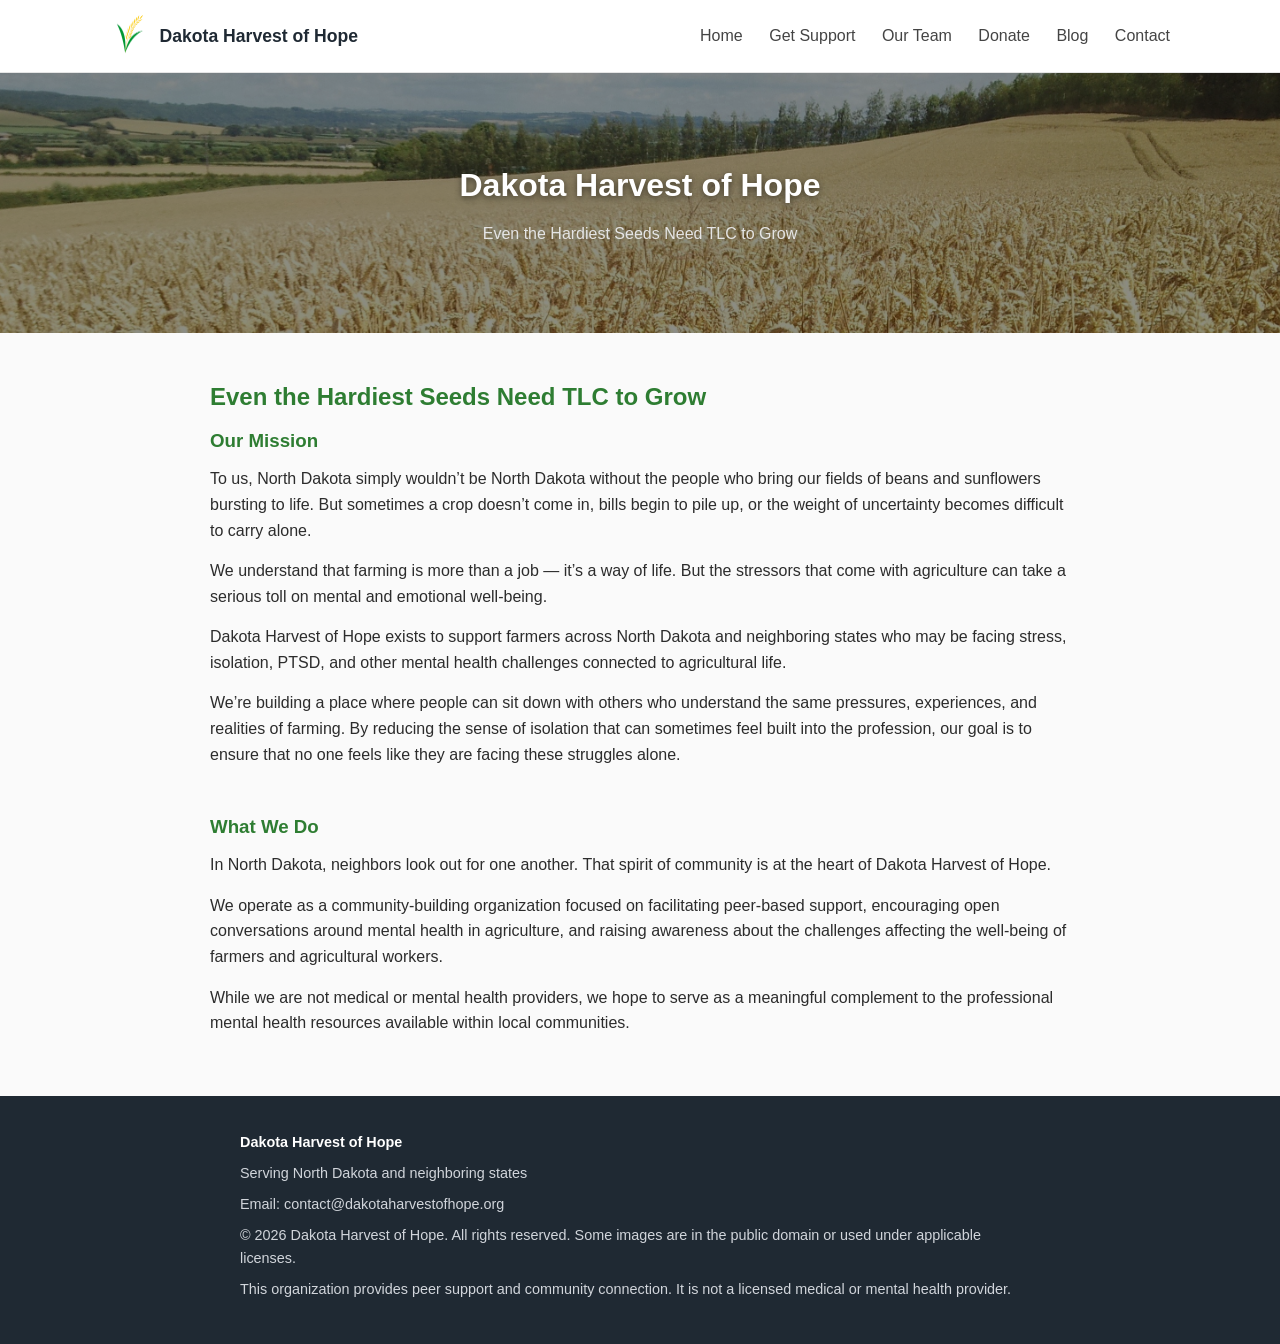
==== index.html @ 0119a9d8 "Update index.html" ====
<!DOCTYPE html>
<html lang="en">
<head>
  <meta charset="UTF-8">
  <meta name="viewport" content="width=device-width, initial-scale=1.0">
  <title>Dakota Harvest of Hope</title>
  <meta name="description" content="Peer-based mental health support for farmers in North Dakota and surrounding agricultural communities.">

  <link rel="stylesheet" href="css/styles.css">
  <link rel="icon" href="/DakotaHarvest-of-Hope.png">

  <!-- HEADER -->
  <header>
    <nav>
      <a href="/" class="logo">
        <img src="images/DakotaHarvest-of-Hope.png" alt="Dakota Harvest of Hope Logo">
        <span>Dakota Harvest of Hope</span>
      </a>

      <div class="nav-links">
        <a href="index.html">Home</a>
        <a href="support.html">Get Support</a>
        <a href="team.html">Our Team</a>
        <a href="donate.html">Donate</a>
        <a href="blog.html">Blog</a>
        <a href="contact.html">Contact</a>
      </div>
    </nav>
  </header>

  <!-- HERO -->
  <section class="page-hero">
    <img src="images/Farm2.jpeg" alt="North Dakota farm landscape">

    <div class="page-hero-overlay">
      <div class="page-hero-title">
         Dakota Harvest of Hope
      </div>

      <div class="page-hero-subtitle">
        Even the Hardiest Seeds Need TLC to Grow
      </div>
    </div>
  </section>

  <!--  CONTENT -->
  <section class="section">

    <h2 class="hero-tagline">Even the Hardiest Seeds Need TLC to Grow</h2>
    
    <h3>Our Mission</h3>

    <p>
      To us, North Dakota simply wouldn’t be North Dakota without the people who bring our
      fields of beans and sunflowers bursting to life. But sometimes a crop doesn’t come in,
      bills begin to pile up, or the weight of uncertainty becomes difficult to carry alone.
    </p>

    <p>
      We understand that farming is more than a job — it’s a way of life. But the stressors
      that come with agriculture can take a serious toll on mental and emotional well-being.
    </p>

    <p>
      Dakota Harvest of Hope exists to support farmers across North Dakota and neighboring
      states who may be facing stress, isolation, PTSD, and other mental health challenges
      connected to agricultural life.
    </p>

    <p>
      We’re building a place where people can sit down with others who understand the same
      pressures, experiences, and realities of farming. By reducing the sense of isolation
      that can sometimes feel built into the profession, our goal is to ensure that no one
      feels like they are facing these struggles alone.
    </p>

  </section>

  <section class="section">

    <h3>What We Do</h3>

    <p>
      In North Dakota, neighbors look out for one another. That spirit of community is at
      the heart of Dakota Harvest of Hope.
    </p>

    <p>
      We operate as a community-building organization focused on facilitating peer-based
      support, encouraging open conversations around mental health in agriculture, and
      raising awareness about the challenges affecting the well-being of farmers and
      agricultural workers.
    </p>

    <p>
      While we are not medical or mental health providers, we hope to serve as a meaningful
      complement to the professional mental health resources available within local
      communities.
    </p>

  </section>

  <!-- FOOTER -->
  <footer>
    <div class="footer-content">
      <p><strong>Dakota Harvest of Hope</strong></p>
      <p>Serving North Dakota and neighboring states</p>
      <p>Email: contact@dakotaharvestofhope.org</p>
      <p>&copy; 2026 Dakota Harvest of Hope. All rights reserved. Some images are in the public domain or used under applicable licenses.</p>
      <p>
        This organization provides peer support and community connection.
        It is not a licensed medical or mental health provider.
      </p>
    </div>
  </footer>

</body>
</html></html>
---- css/styles.css ----
/* =========================
   RESET
========================= */
* {
  margin: 0;
  padding: 0;
  box-sizing: border-box;
}

/* =========================
   BASE
========================= */
body {
  font-family: -apple-system, BlinkMacSystemFont, "Segoe UI", Roboto, sans-serif;
  line-height: 1.6;
  color: #2c2c2c;
  background-color: #fafafa;
}

/* =========================
   HEADER / NAV
========================= */
header {
  background-color: #ffffff;
  border-bottom: 1px solid #e5e5e5;
}

nav {
  max-width: 1100px;
  margin: 0 auto;
  padding: 15px 20px;

  display: flex;
  justify-content: space-between;
  align-items: center;
}

/* =========================
   LOGO
========================= */
.logo {
  display: flex;
  align-items: center;
  gap: 10px;
  text-decoration: none;
  color: inherit;
}

.logo img {
  height: 42px;
}

.logo span {
  font-weight: 600;
  font-size: 1.1rem;
  color: #1f2933;
}

.logo:hover {
  opacity: 0.85;
}

/* =========================
   NAV LINKS
========================= */
.nav-links a {
  margin-left: 22px;
  text-decoration: none;
  color: #444;
  font-weight: 500;
  transition: color 0.2s ease;
}

.nav-links a:hover {
  color: #2e7d32;
}

/* =========================
   HERO SECTION
========================= */
.page-hero {
  position: relative;
  width: 100%;
  height: 260px;
  overflow: hidden;
}

.page-hero img {
  width: 100%;
  height: 100%;
  object-fit: cover;
}

.page-hero::after {
  content: "";
  position: absolute;
  inset: 0;
  background: rgba(0, 0, 0, 0.45);
}

.page-hero-overlay {
  position: absolute;
  inset: 0;

  display: flex;
  flex-direction: column;
  justify-content: center;
  align-items: center;

  text-align: center;
  padding: 20px;
  z-index: 1;
}

.page-hero-title {
  color: #ffffff;
  font-size: 2rem;
  font-weight: 600;
  margin-bottom: 10px;
  text-shadow: 0 2px 6px rgba(0, 0, 0, 0.5);
}

.page-hero-subtitle {
  color: #e5e5e5;
  font-size: 1rem;
  max-width: 650px;
}

/* =========================
   CONTENT SECTIONS
========================= */
.section {
  max-width: 900px;
  margin: 45px auto;
  padding: 0 20px;
}

/* Section headings */
.section :is(h1, h2, h3, h4, h5, h6) {
  color: #2e7d32;
  margin-bottom: 10px;
  font-weight: 600;
}

/* Paragraph spacing */
.section p {
  margin-bottom: 15px;
}

/* =========================
   TEAM
========================= */
.team-member {
  display: flex;
  align-items: flex-start;
  gap: 20px;
  margin-bottom: 30px;
}

.team-member img {
  width: 130px;
  height: 170px;
  object-fit: cover;
  flex-shrink: 0;
}

.team-info {
  flex: 1;
}

.team-info h3 {
  margin: 0 0 5px 0;
  color: #2e7d32;
}

.role {
  font-weight: 600;
  color: #666;
  margin-bottom: 8px;
}

/* =========================
   LINKS
========================= */
a {
  color: #2e7d32;
}

a:hover {
  text-decoration: underline;
}

/* =========================
   BUTTONS
========================= */
.button {
  display: inline-block;
  padding: 10px 18px;
  background-color: #2e7d32;
  color: white;
  text-decoration: none;
  border-radius: 4px;
  font-weight: 500;
}

.button:hover {
  background-color: #256628;
}

/* =========================
   FOOTER
========================= */
footer {
  background-color: #1f2933;
  color: #d1d5db;
  margin-top: 60px;
  padding: 35px 20px;
}

.footer-content {
  max-width: 800px;
  margin: 0 auto;
}

.footer-content p {
  margin-bottom: 8px;
  font-size: 0.9rem;
}

.footer-content strong {
  color: #ffffff;
}

/* =========================
   RESPONSIVE
========================= */
@media (max-width: 768px) {
  nav {
    flex-direction: column;
    align-items: flex-start;
  }

  .nav-links {
    display: flex;
    flex-wrap: wrap;
  }

  .nav-links a {
    margin: 5px 15px 5px 0;
  }

  .page-hero {
    height: 180px;
  }

  .page-hero-title {
    font-size: 1.5rem;
  }

   .hero-tagline {
  text-align: center;
  font-weight: 600;
  font-size: 1.4rem;
}

  .team-member {
    flex-direction: column;
    align-items: center;
    text-align: center;
  }

  .team-member img {
    width: 90px;
    height: 90px;
  }
}
.page-title {
  color: #2e7d32;
}
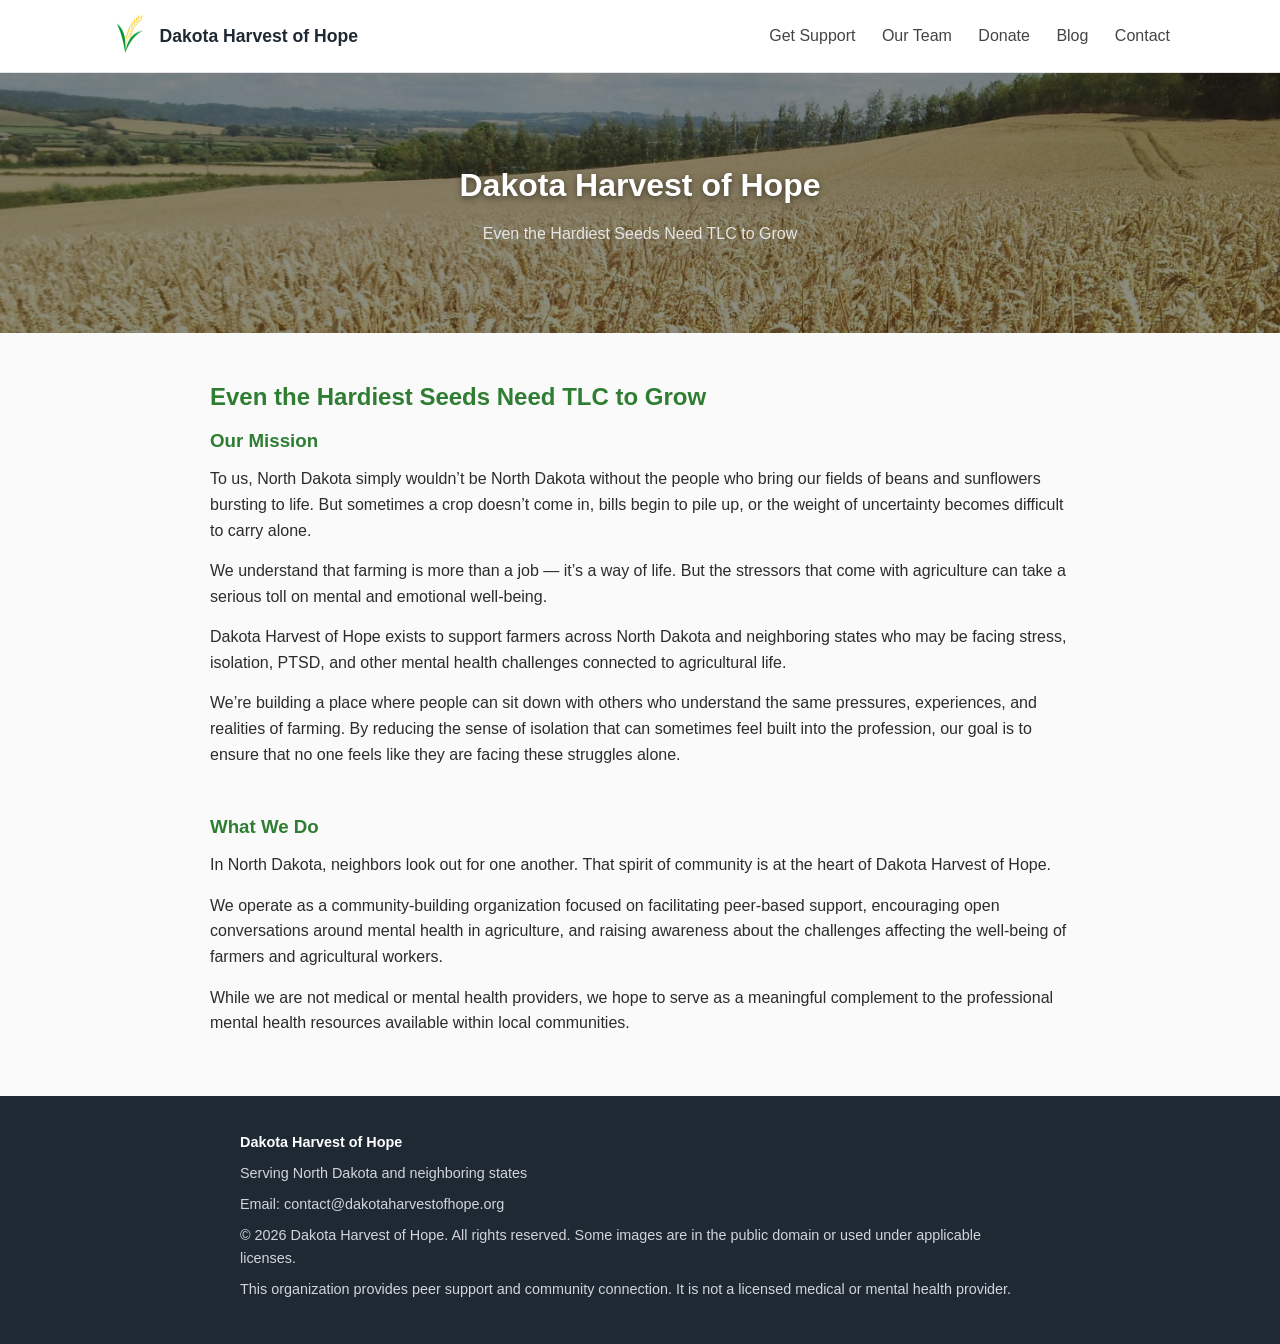
==== commit f3c4d13e: "Update index.html" ====
--- a/index.html
+++ b/index.html
@@ -18,7 +18,6 @@
       </a>
 
       <div class="nav-links">
-        <a href="index.html">Home</a>
         <a href="support.html">Get Support</a>
         <a href="team.html">Our Team</a>
         <a href="donate.html">Donate</a>
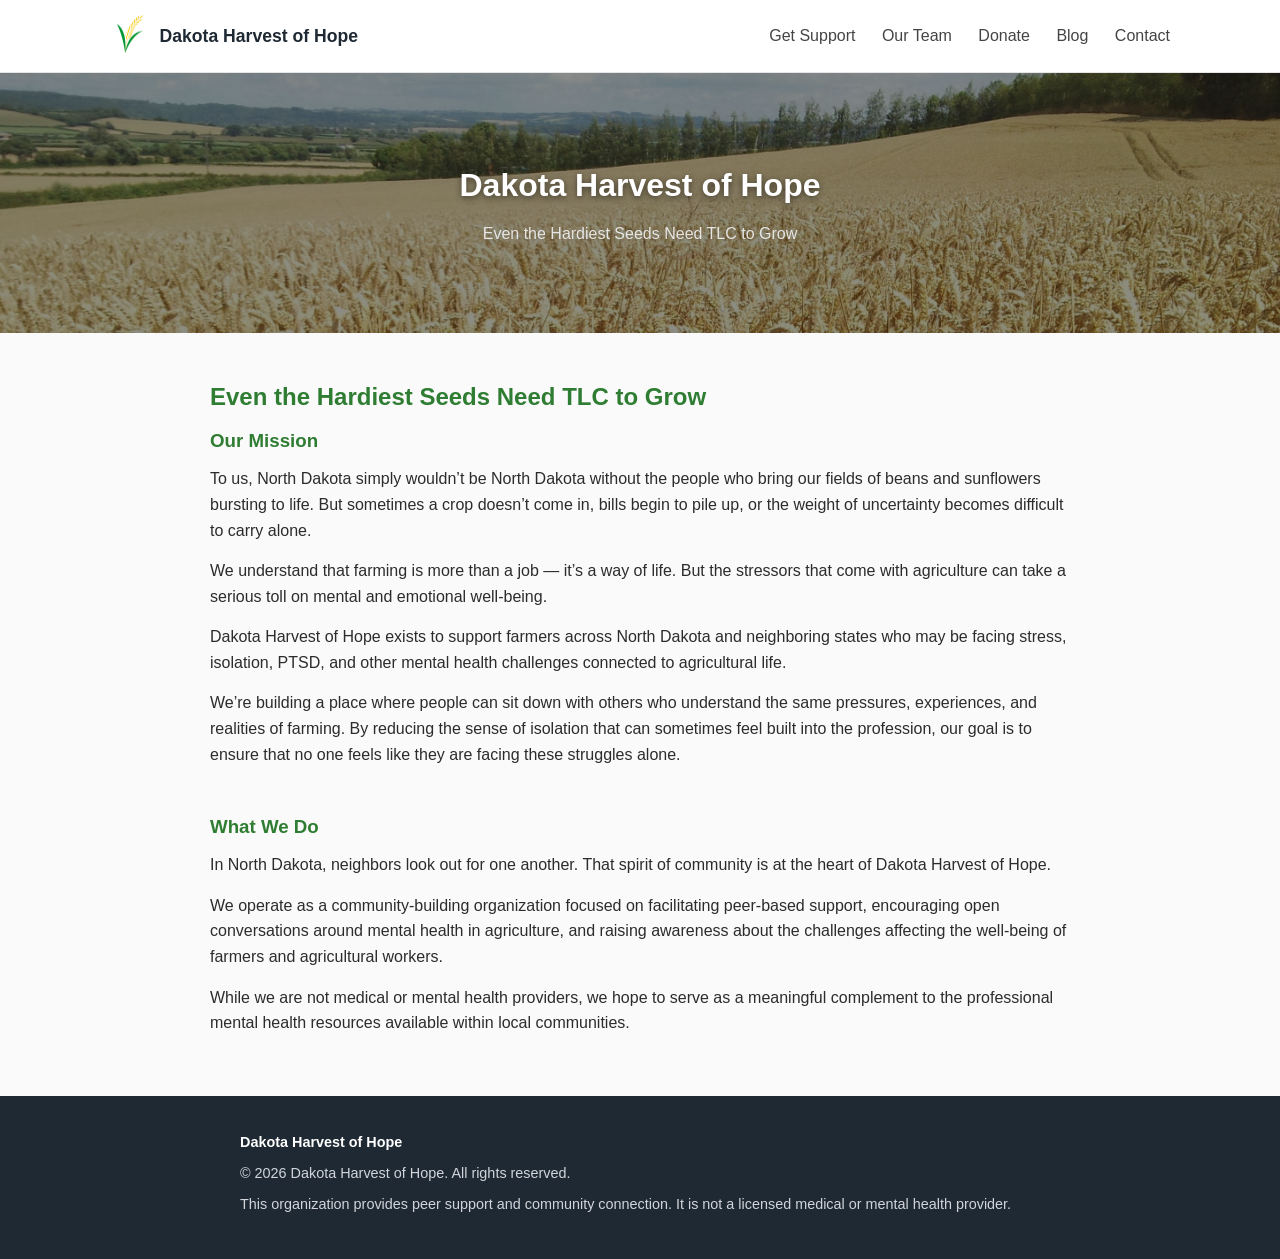
==== commit 067c3693: "Update index.html" ====
--- a/index.html
+++ b/index.html
@@ -103,13 +103,8 @@
   <footer>
     <div class="footer-content">
       <p><strong>Dakota Harvest of Hope</strong></p>
-      <p>Serving North Dakota and neighboring states</p>
-      <p>Email: contact@dakotaharvestofhope.org</p>
-      <p>&copy; 2026 Dakota Harvest of Hope. All rights reserved. Some images are in the public domain or used under applicable licenses.</p>
-      <p>
-        This organization provides peer support and community connection.
-        It is not a licensed medical or mental health provider.
-      </p>
+      <p>&copy; 2026 Dakota Harvest of Hope. All rights reserved. </p>
+      <p>This organization provides peer support and community connection. It is not a licensed medical or mental health provider.</p>
     </div>
   </footer>
 
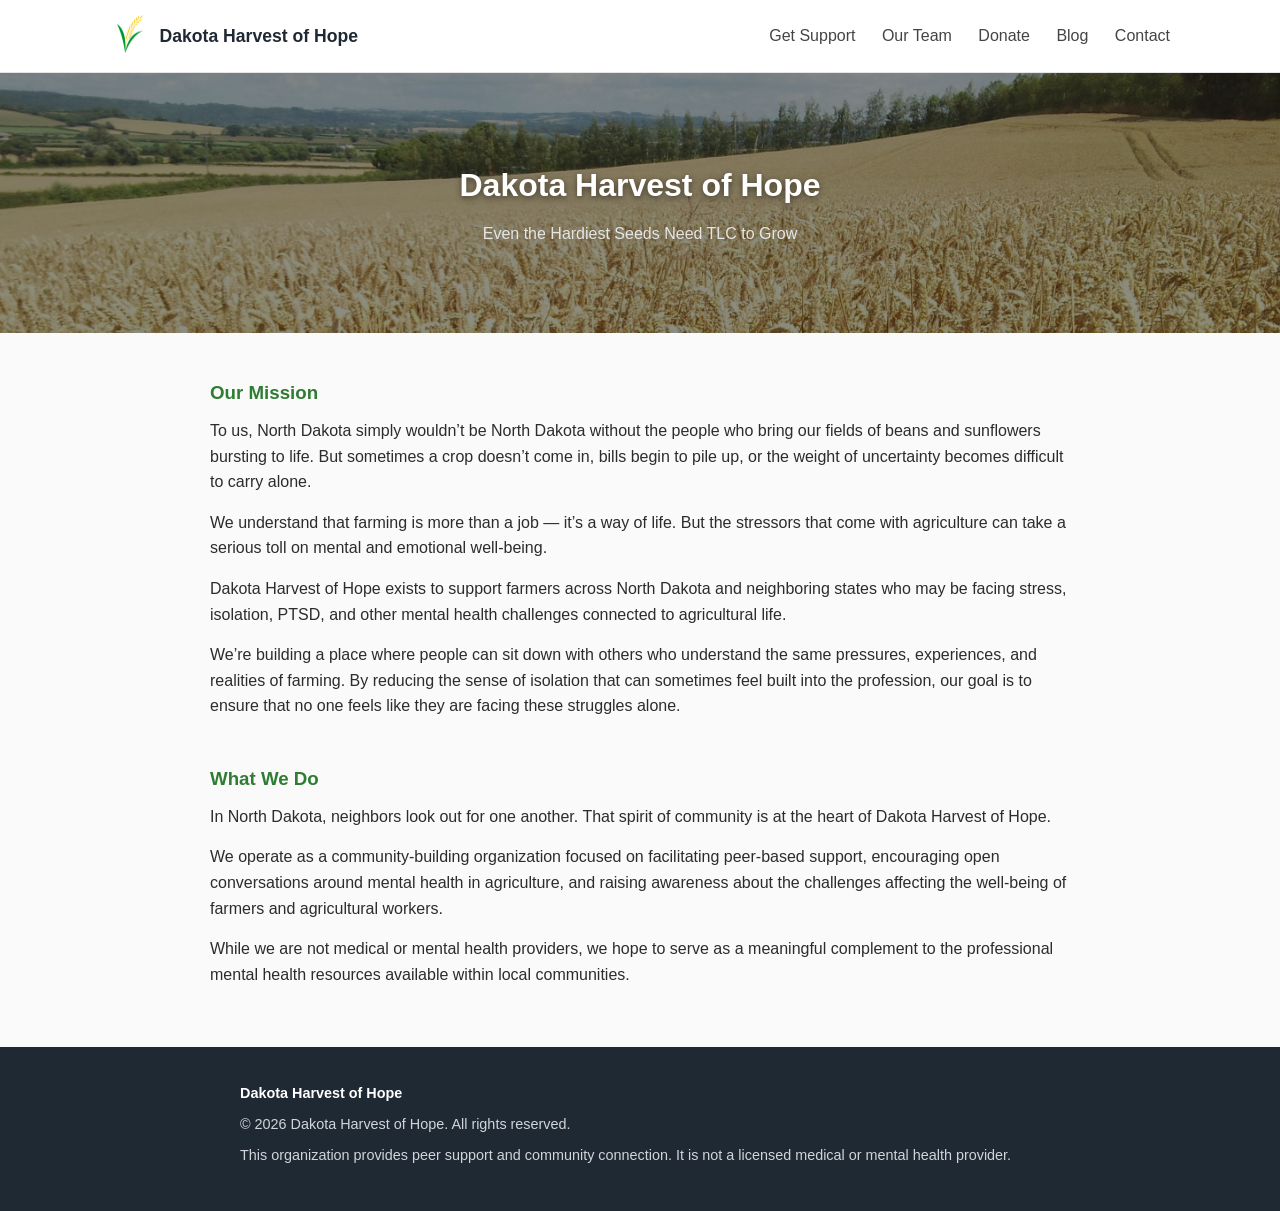
==== commit 7d5d36d8: "Update index.html" ====
--- a/index.html
+++ b/index.html
@@ -7,7 +7,8 @@
   <meta name="description" content="Peer-based mental health support for farmers in North Dakota and surrounding agricultural communities.">
 
   <link rel="stylesheet" href="css/styles.css">
-  <link rel="icon" href="/DakotaHarvest-of-Hope.png">
+  <link rel="icon" href="images/DakotaHarvest-of-Hope.png">
+  <link rel="icon" href="images/DakotaHarvest-of-Hope.png">
 
   <!-- HEADER -->
   <header>
@@ -44,8 +45,6 @@
 
   <!--  CONTENT -->
   <section class="section">
-
-    <h2 class="hero-tagline">Even the Hardiest Seeds Need TLC to Grow</h2>
     
     <h3>Our Mission</h3>
 
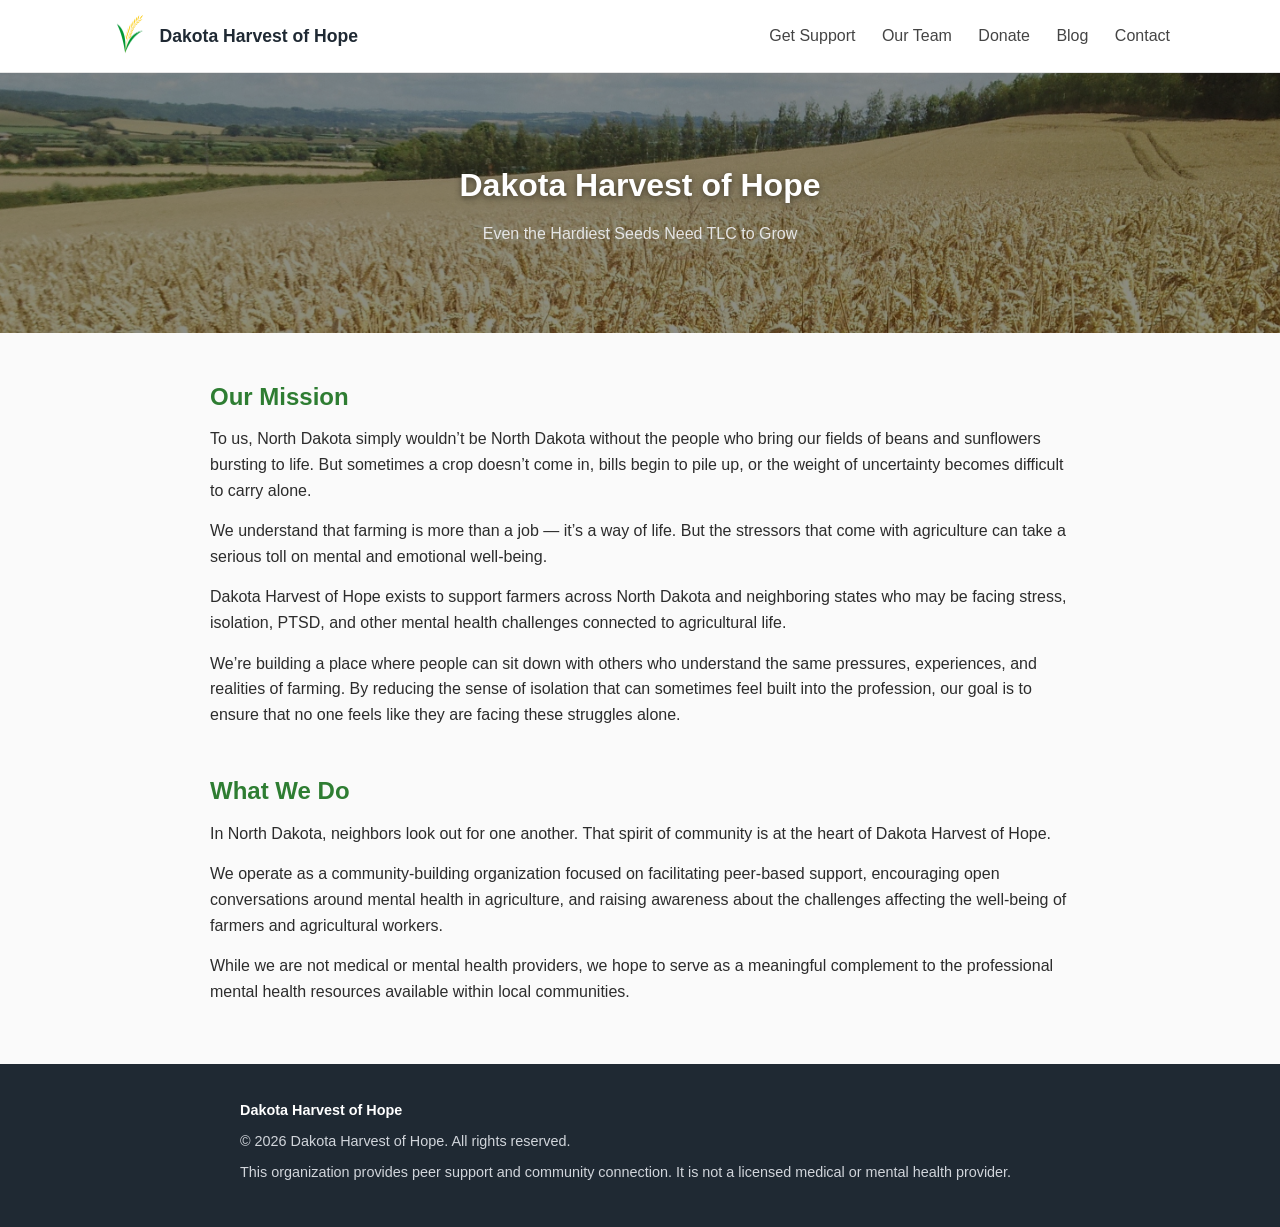
==== commit 76859ec4: "Update index.html" ====
--- a/index.html
+++ b/index.html
@@ -7,7 +7,6 @@
   <meta name="description" content="Peer-based mental health support for farmers in North Dakota and surrounding agricultural communities.">
 
   <link rel="stylesheet" href="css/styles.css">
-  <link rel="icon" href="images/DakotaHarvest-of-Hope.png">
   <link rel="icon" href="images/DakotaHarvest-of-Hope.png">
 
   <!-- HEADER -->
@@ -46,7 +45,7 @@
   <!--  CONTENT -->
   <section class="section">
     
-    <h3>Our Mission</h3>
+    <h2>Our Mission</h2>
 
     <p>
       To us, North Dakota simply wouldn’t be North Dakota without the people who bring our
@@ -76,7 +75,7 @@
 
   <section class="section">
 
-    <h3>What We Do</h3>
+    <h2>What We Do</h2>
 
     <p>
       In North Dakota, neighbors look out for one another. That spirit of community is at
